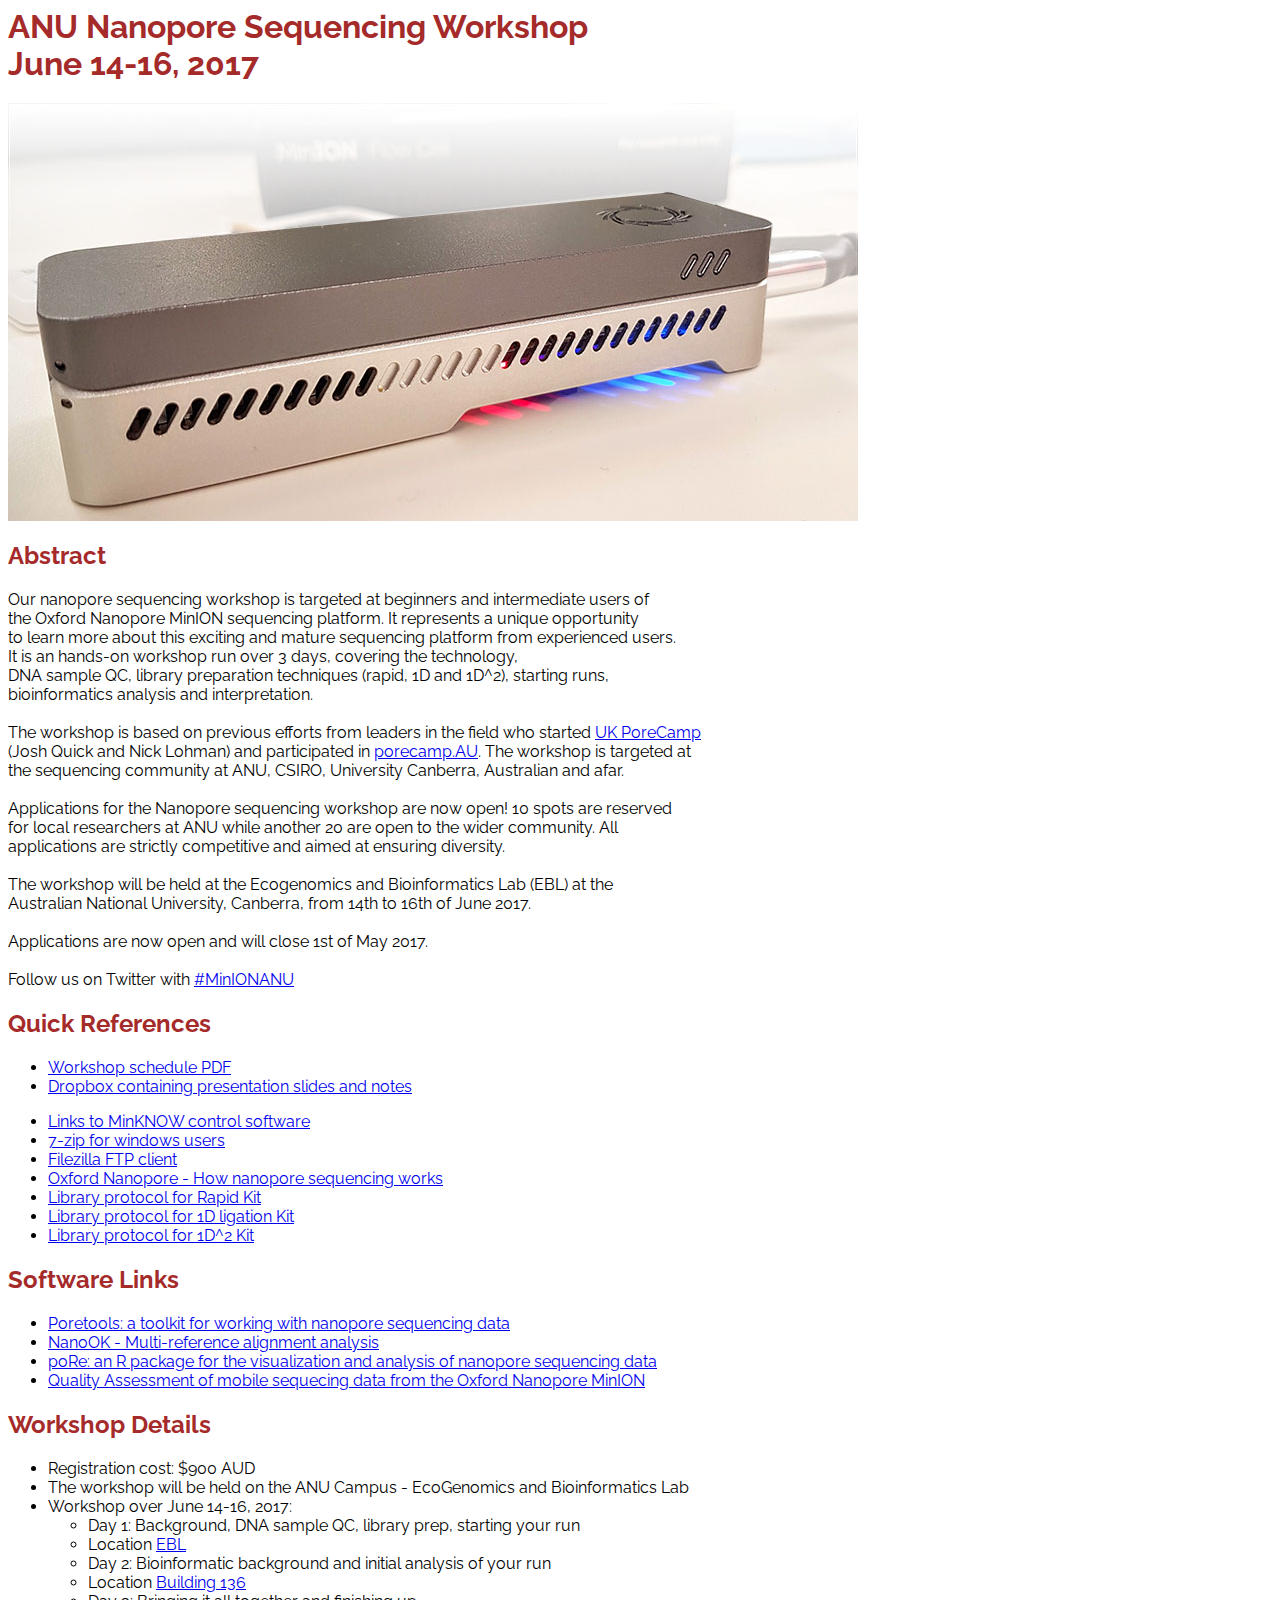
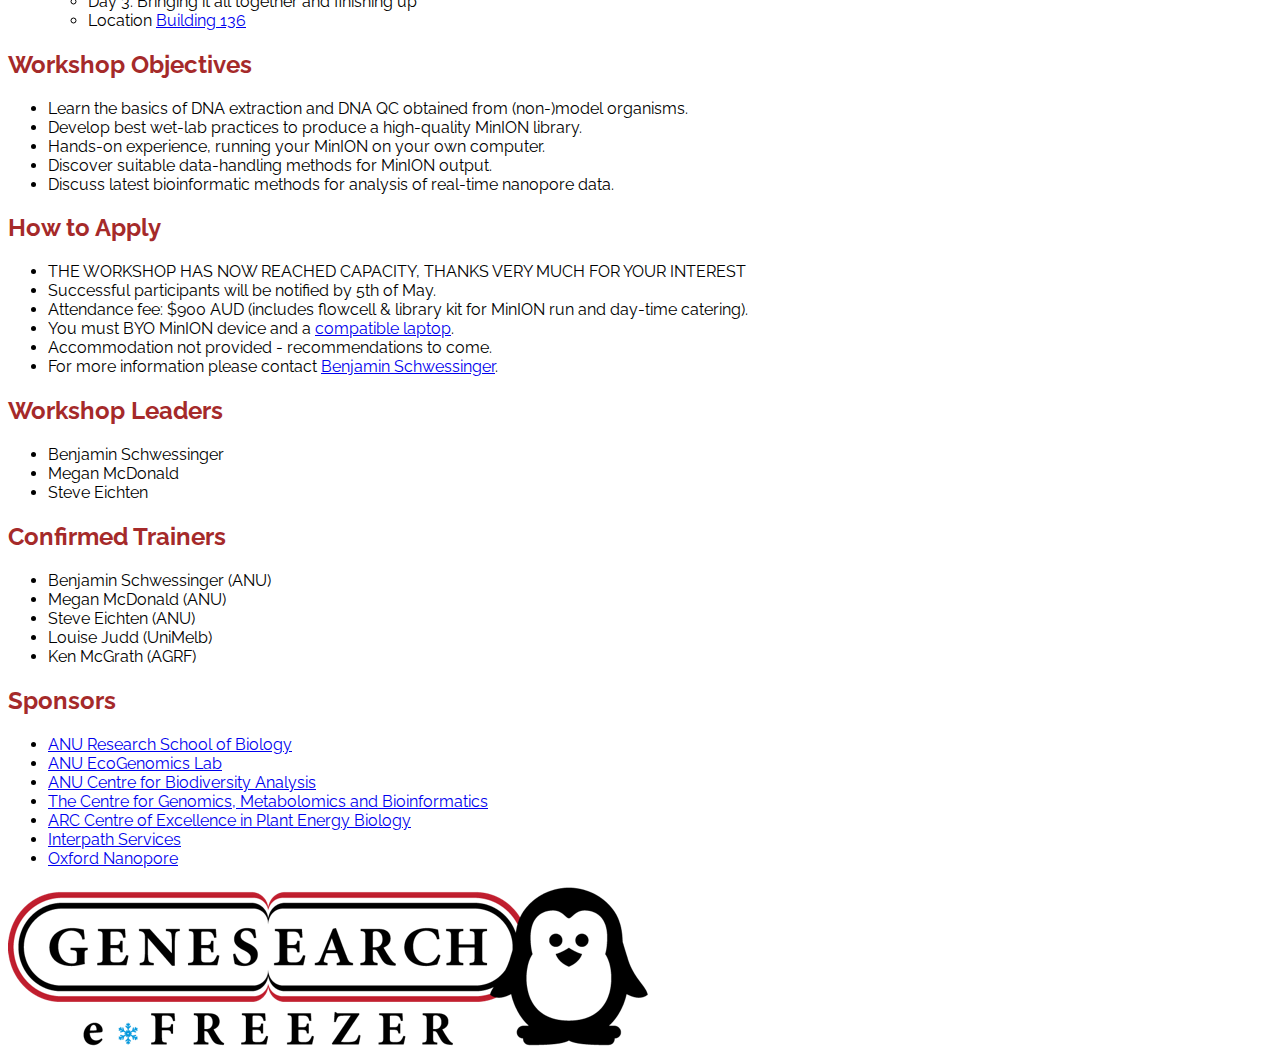
==== index.html @ b6f3d98a "updated post workshop" ====
<html>

<head>
<link href="https://fonts.googleapis.com/css?family=Raleway" rel="stylesheet">
<link rel="stylesheet" href="workshop.css">
<title>ANU Nanopore Sequencing Workshop 2017</title>
</head>

<body>

<!-- ---------------------------------------------------------------- -->
<h1>ANU Nanopore Sequencing Workshop<br/>
June 14-16, 2017
</h1>

<p>
<img src='images/head_image.jpg' alt='header image'>
<h2>Abstract</h2>
Our nanopore sequencing workshop is targeted at beginners and intermediate users of </br>
the Oxford Nanopore MinION sequencing platform. It represents a unique opportunity </br>
to learn more about this exciting and mature sequencing platform from experienced users. </br>
It is an hands-on workshop run over 3 days, covering the technology, </br>
DNA sample QC, library preparation techniques (rapid, 1D and 1D^2), starting runs,</br>
bioinformatics analysis and interpretation. </br>
</br>
The workshop is based on previous efforts from leaders in the field who started <a href="https://porecamp.github.io/">UK PoreCamp</a></br>
(Josh Quick and Nick Lohman) and participated in <a href="https://porecamp-au.github.io/">porecamp.AU</a>. The workshop is targeted at</br>
the sequencing community at ANU, CSIRO, University Canberra, Australian and afar.</br>
</br>
Applications for the Nanopore sequencing workshop are now open! 10 spots are reserved</br>
for local researchers at ANU while another 20 are open to the wider community. All </br>
applications are strictly competitive and aimed at ensuring diversity.</br>
</br>
The workshop will be held at the <a pref="http://biology.anu.edu.au/research/facilities/ecogenomics-and-bioinformatics-lab-ebl">Ecogenomics and Bioinformatics Lab</a> (EBL) at the</br>
Australian National University, Canberra, from 14th to 16th of June 2017.</br>
</br>
Applications are now open and will close 1st of May 2017.
</br>
</br>
Follow us on Twitter with <a href="https://twitter.com/search?f=tweets&q=%22%23MinIONANU%22&src=typd">#MinIONANU</a>
</p>
<!------------------------------------------------------------------- -->
<h2>Quick References</h2>
<ul>
<li><a href='anu-nanopore.github.io/Nanopore_workshop_schedule.pdf'>Workshop schedule PDF</a>
<li><a href='https://www.dropbox.com/l/scl/AAADWTLuKuWqJbciF53omFrZN-qaGhX6RzE'>Dropbox containing presentation slides and notes</a>
</li>
</ul>

<ul>
<li><a href='https://www.dropbox.com/sh/l47xxitd6eo3dsy/AAAK_CMf1trEiASVo71JLIyqa?dl=0'>Links to MinKNOW control software</a>
<li><a href='http://www.7-zip.org/download.html'>7-zip for windows users</a>
<li><a href='https://filezilla-project.org/'>Filezilla FTP client</a>
<li><a href="https://nanoporetech.com/how-it-works">Oxford Nanopore - How nanopore sequencing works</a>
<li><a href="anu-nanopore.github.io/protocols/OXF-639 Rapid Sequencing of gDNA using SQK-RAD002_V5.pdf">Library protocol for Rapid Kit</a>
<li><a href="anu-nanopore.github.io/protocols/1D_gDNA_sequencing_SQK-LSK108_V5.pdf">Library protocol for 1D ligation Kit</a>
<li><a href="anu-nanopore.github.io/protocols/Lab_protocol_1D_2_sequencing_genomic_DNA_using_SQK-LSK308_v5.pdf">Library protocol for 1D^2 Kit</a>
</ul>

<h2>Software Links</h2>
<ul>

<li><a href='https://github.com/arq5x/poretools'>Poretools: a toolkit for working with nanopore sequencing data</a>
<li><a href='https://github.com/TGAC/NanoOK'>NanoOK - Multi-reference alignment analysis</a>
<li><a href='https://github.com/mw55309/poRe_docs'>poRe: an R package for the visualization and analysis of nanopore sequencing data</a>
<li><a href='https://github.com/serayamaouche/MobileSequencing'>Quality Assessment of mobile sequecing data from the Oxford Nanopore MinION</a>

</ul>

<!------------------------------------------------------------------- -->
<h2>Workshop Details</h2>
<ul>
<li>Registration cost: $900 AUD
<li>The workshop will be held on the ANU Campus - EcoGenomics and Bioinformatics Lab</a>
<li>Workshop over June 14-16, 2017:
	<ul>
	<li>Day 1: Background, DNA sample QC, library prep, starting your run
		<li>Location <a href="http://biology.anu.edu.au/research/facilities/ecogenomics-and-bioinformatics-lab-ebl">EBL</a>
	<li>Day 2: Bioinformatic background and initial analysis of your run
		<li>Location <a href="http://www.anu.edu.au/maps#show=29145">Building 136</a>
	<li>Day 3: Bringing it all together and finishing up
		<li>Location <a href="http://www.anu.edu.au/maps#show=29145">Building 136</a>
	</ul>

</ul>
<!-- ---------------------------------------------------------------- -->
<h2>Workshop Objectives</h2>
<ul>
<li>Learn the basics of DNA extraction and DNA QC obtained from (non-)model organisms.
<li>Develop best wet-lab practices to produce a high-quality MinION library.
<li>Hands-on experience, running your MinION on your own computer.
<li>Discover suitable data-handling methods for MinION output.
<li>Discuss latest bioinformatic methods for analysis of real-time nanopore data.
</ul>
<!-- ---------------------------------------------------------------- -->
<h2>How to Apply</h2>
<ul>
<li>THE WORKSHOP HAS NOW REACHED CAPACITY, THANKS VERY MUCH FOR YOUR INTEREST
<li>Successful participants will be notified by 5th of May.
<li>Attendance fee: $900 AUD (includes flowcell & library kit for MinION run and day-time catering).
<li>You must BYO MinION device and a <a href="https://nanoporetech.com/community/lab-it-requirements">compatible laptop</a>.
<li>Accommodation not provided - recommendations to come.
<li>For more information please contact <a href="mailto:benjamin.schwessinger@anu.edu.au">Benjamin Schwessinger</a>.
</ul>
<!-- ---------------------------------------------------------------- -->
<h2>Workshop Leaders</h2>
<ul>
<li>Benjamin Schwessinger
<li>Megan McDonald
<li>Steve Eichten
</ul>
<!-- ---------------------------------------------------------------- -->
<h2>Confirmed Trainers</h2>
<ul>
<li>Benjamin Schwessinger (ANU)
<li>Megan McDonald (ANU)
<li>Steve Eichten (ANU)
<li>Louise Judd (UniMelb)
<li>Ken McGrath (AGRF)
</ul>
<!-- ---------------------------------------------------------------- -->
<h2>Sponsors</h2>
<ul>
<li><a href="http://biology.anu.edu.au/">ANU Research School of Biology</a>
<li><a href="http://biology.anu.edu.au/research/facilities/ecogenomics-and-bioinformatics-lab-ebl">ANU EcoGenomics Lab</a>
<li><a href="http://cba.anu.edu.au/about-us">ANU Centre for Biodiversity Analysis</a>
<li><a href="http://biology.anu.edu.au/centre-genomics-metabolomics-and-bioinformatics">The Centre for Genomics, Metabolomics and Bioinformatics</a>
<li><a href="http://www.plantenergy.uwa.edu.au/">ARC Centre of Excellence in Plant Energy Biology</a>
<li><a href="http://www.interpath.com.au">Interpath Services</a>
<li><a href="https://nanoporetech.com/">Oxford Nanopore</a>
</ul>
<img src='./images/image001.png'/>


</body>


</html>
---- workshop.css ----
body {
  background: white;
  color: black;
  font-family: 'Raleway', sans-serif;
  background: url(images/other/minion.png) top right no-repeat; 
  background-attachment:fixed;
}

h1, h2, h3 {
  color: brown;
  font-weight: bold;
}

#blurb {
  font-style: italic;
  font-weight: bold;
}

img {
  height: 100px:
}
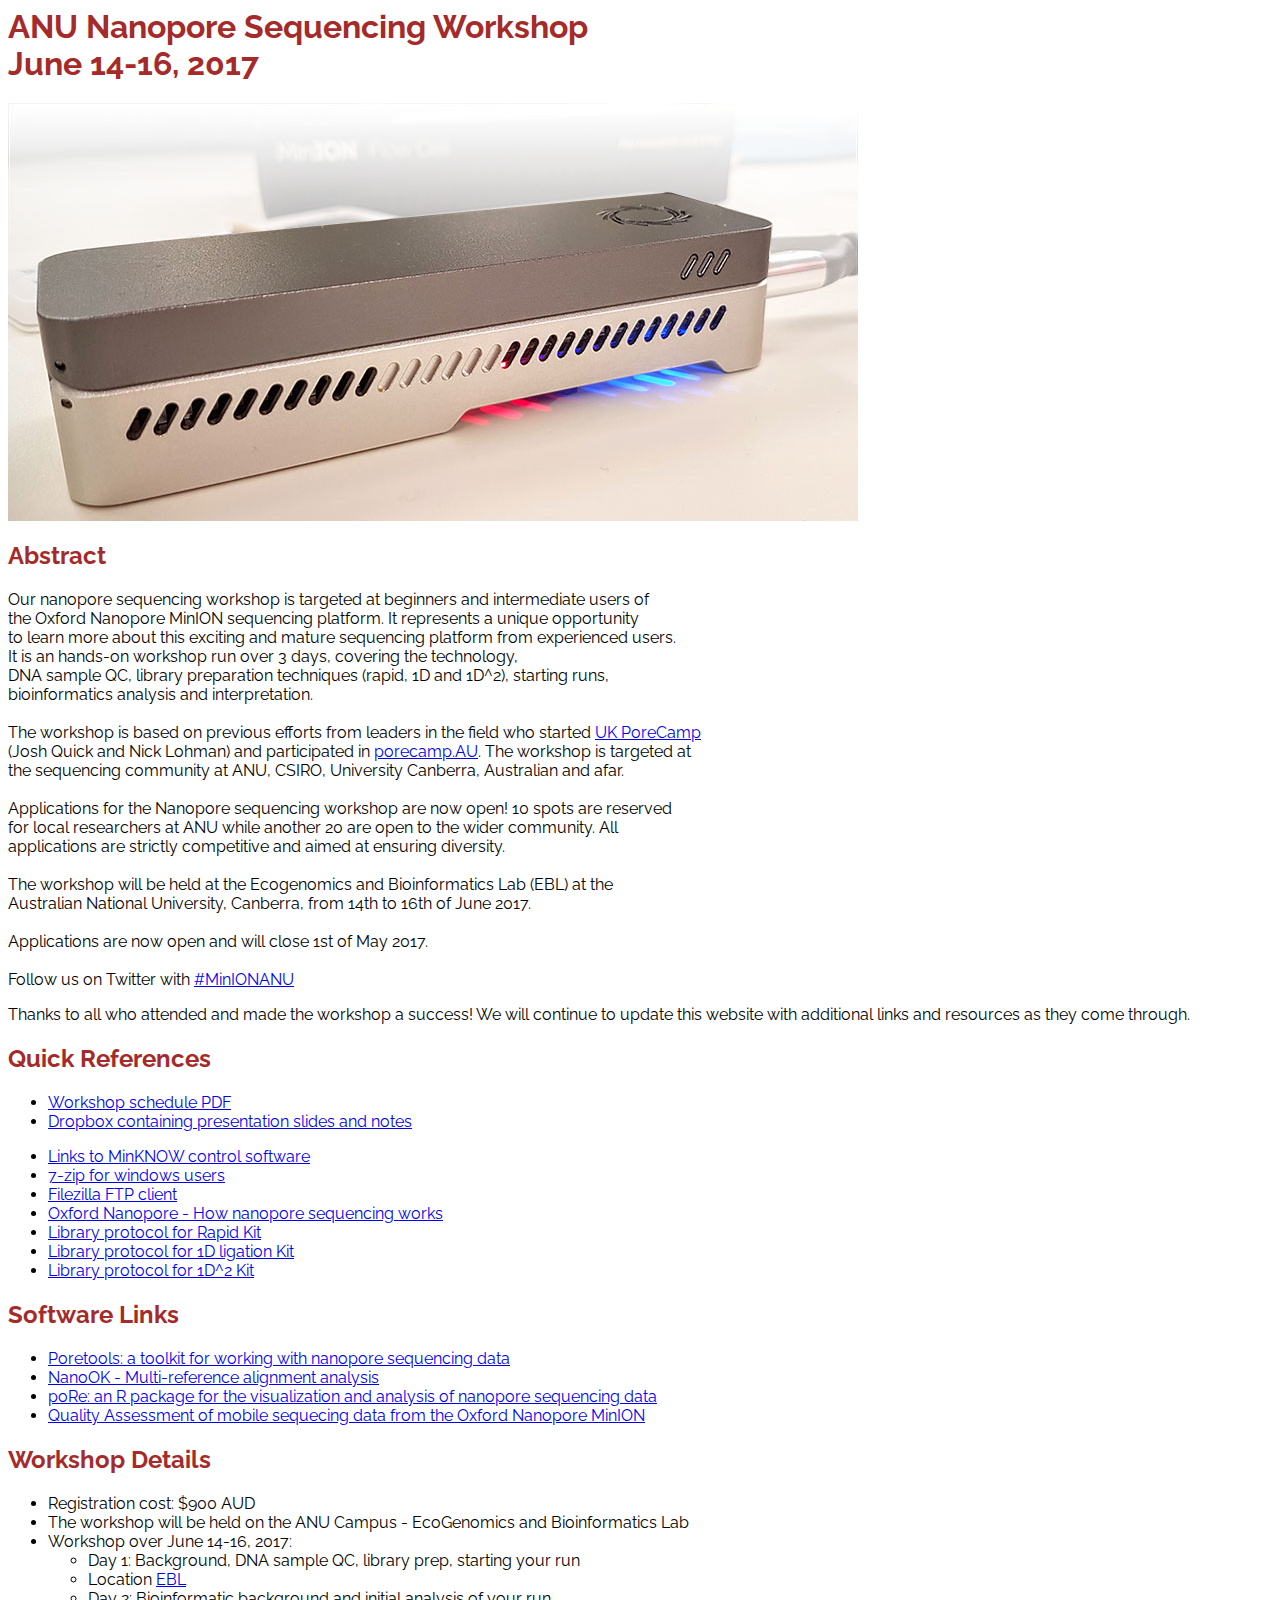
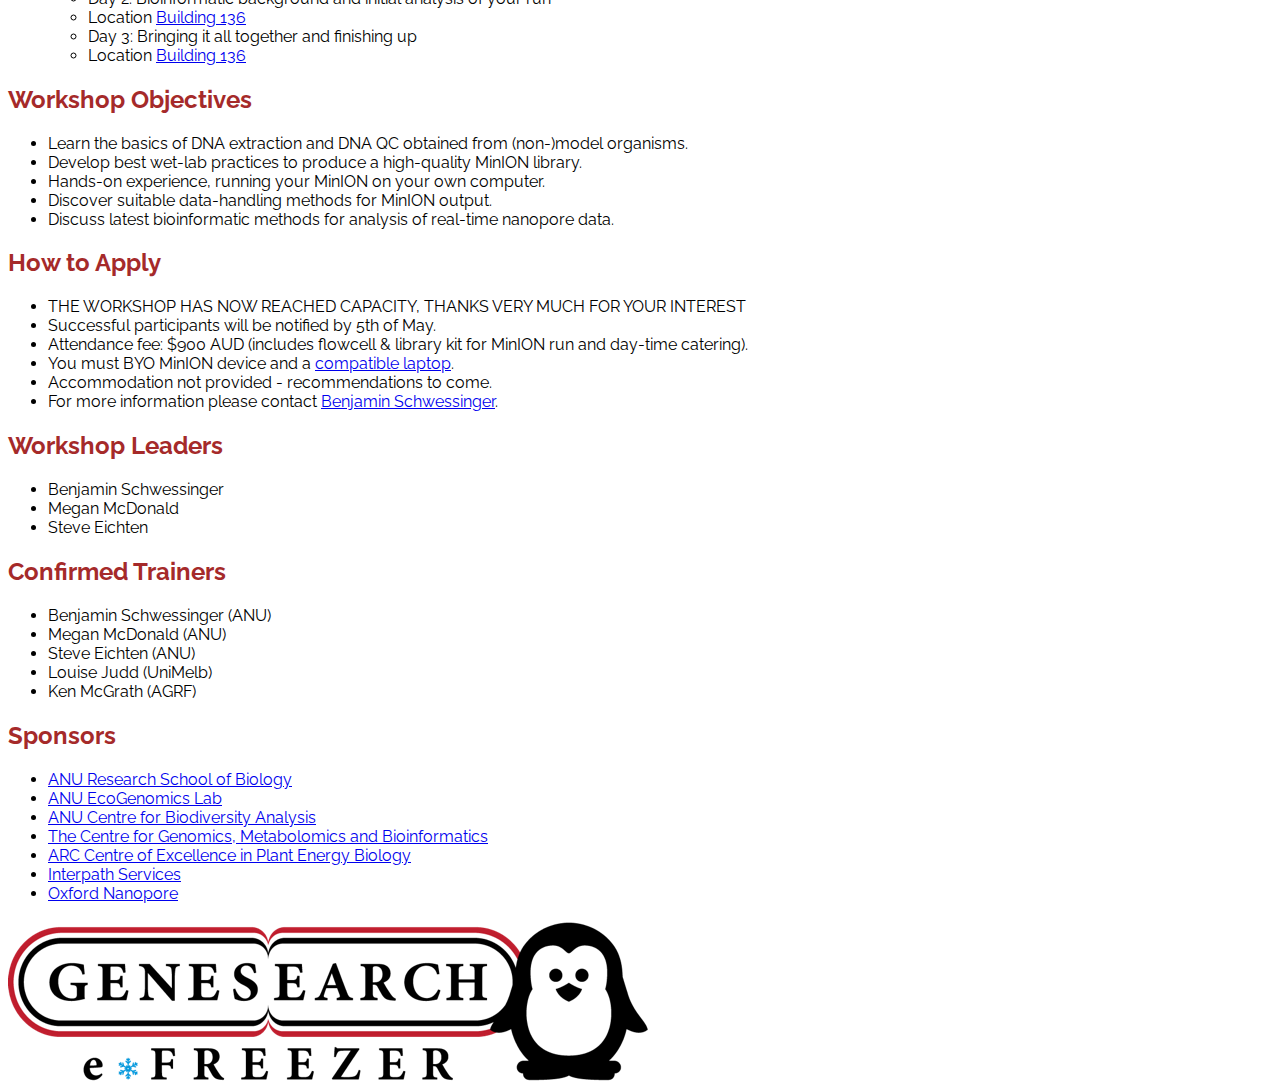
==== commit 44bbf5d2: "post shop" ====
--- a/index.html
+++ b/index.html
@@ -39,6 +39,11 @@
 </br>
 Follow us on Twitter with <a href="https://twitter.com/search?f=tweets&q=%22%23MinIONANU%22&src=typd">#MinIONANU</a>
 </p>
+
+<p>
+Thanks to all who attended and made the workshop a success! We will continue to update this website with additional links and resources as they come through.
+</p>
+
 <!------------------------------------------------------------------- -->
 <h2>Quick References</h2>
 <ul>
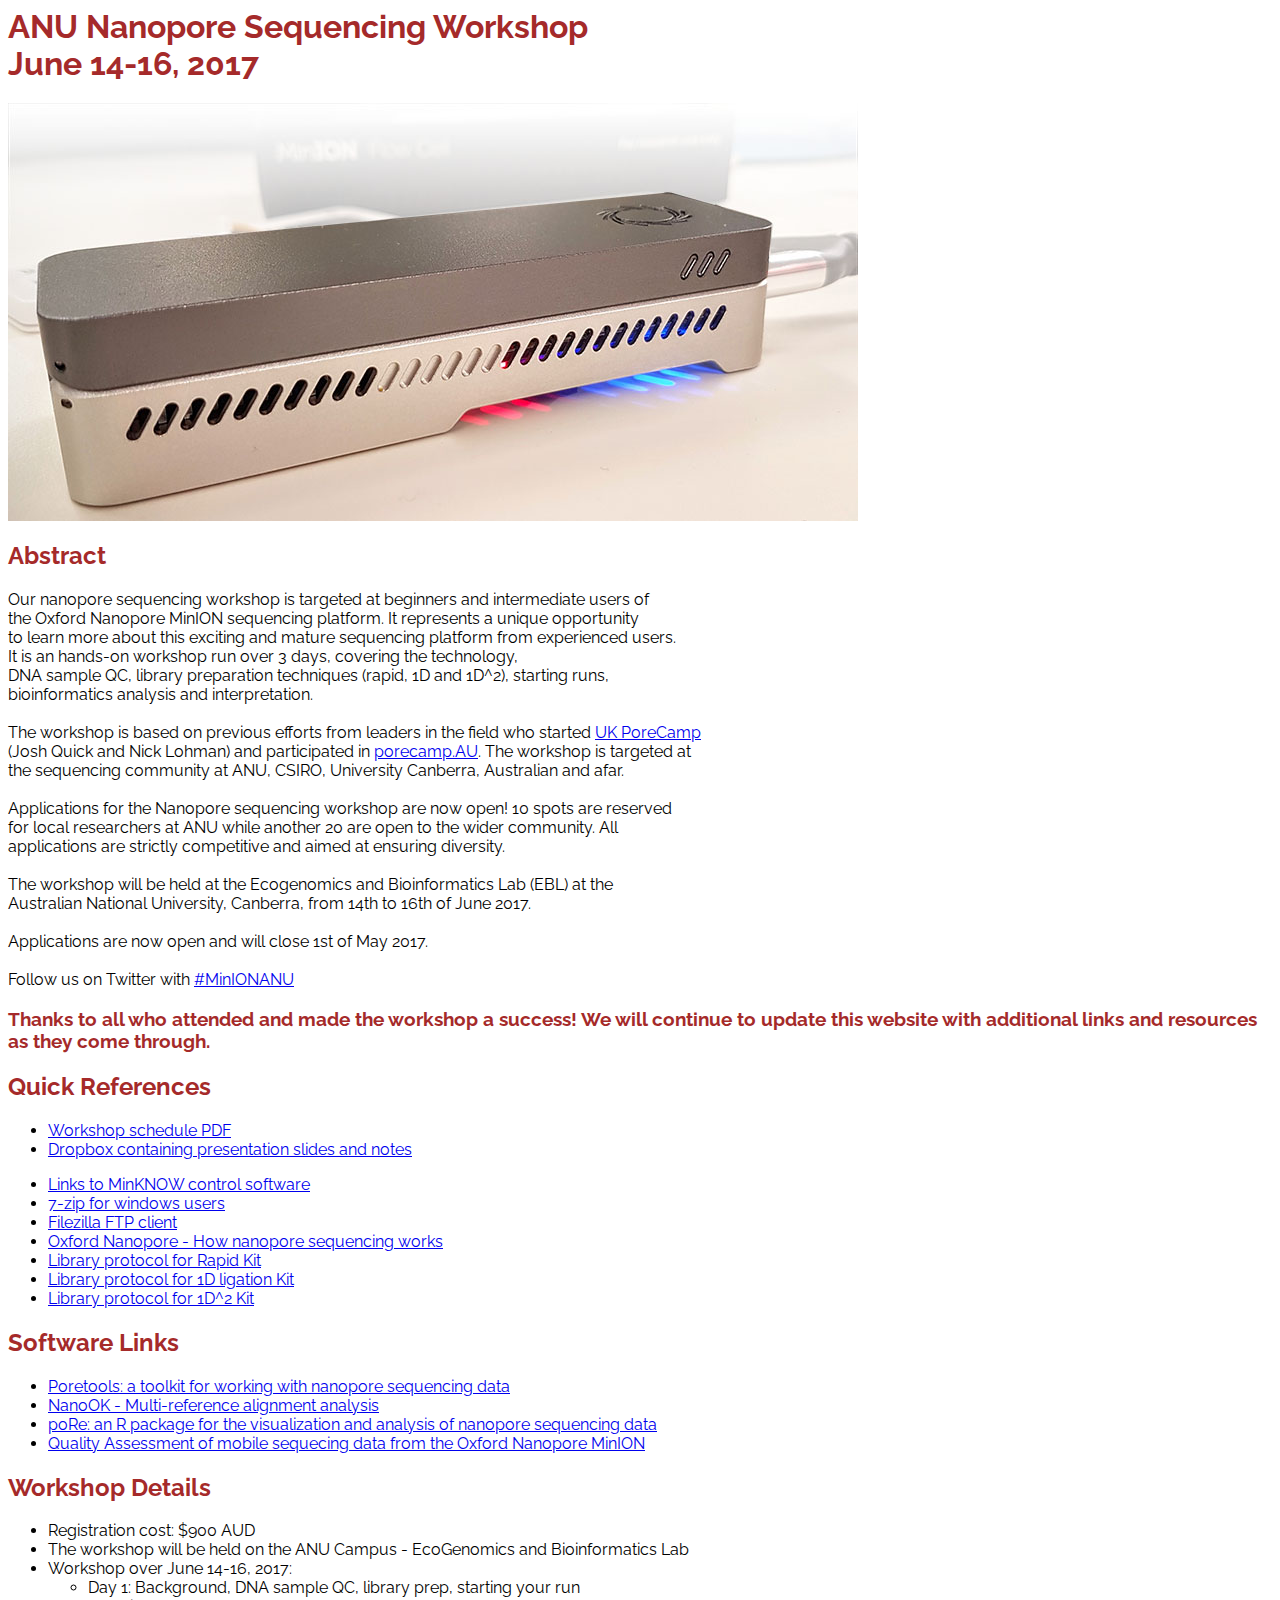
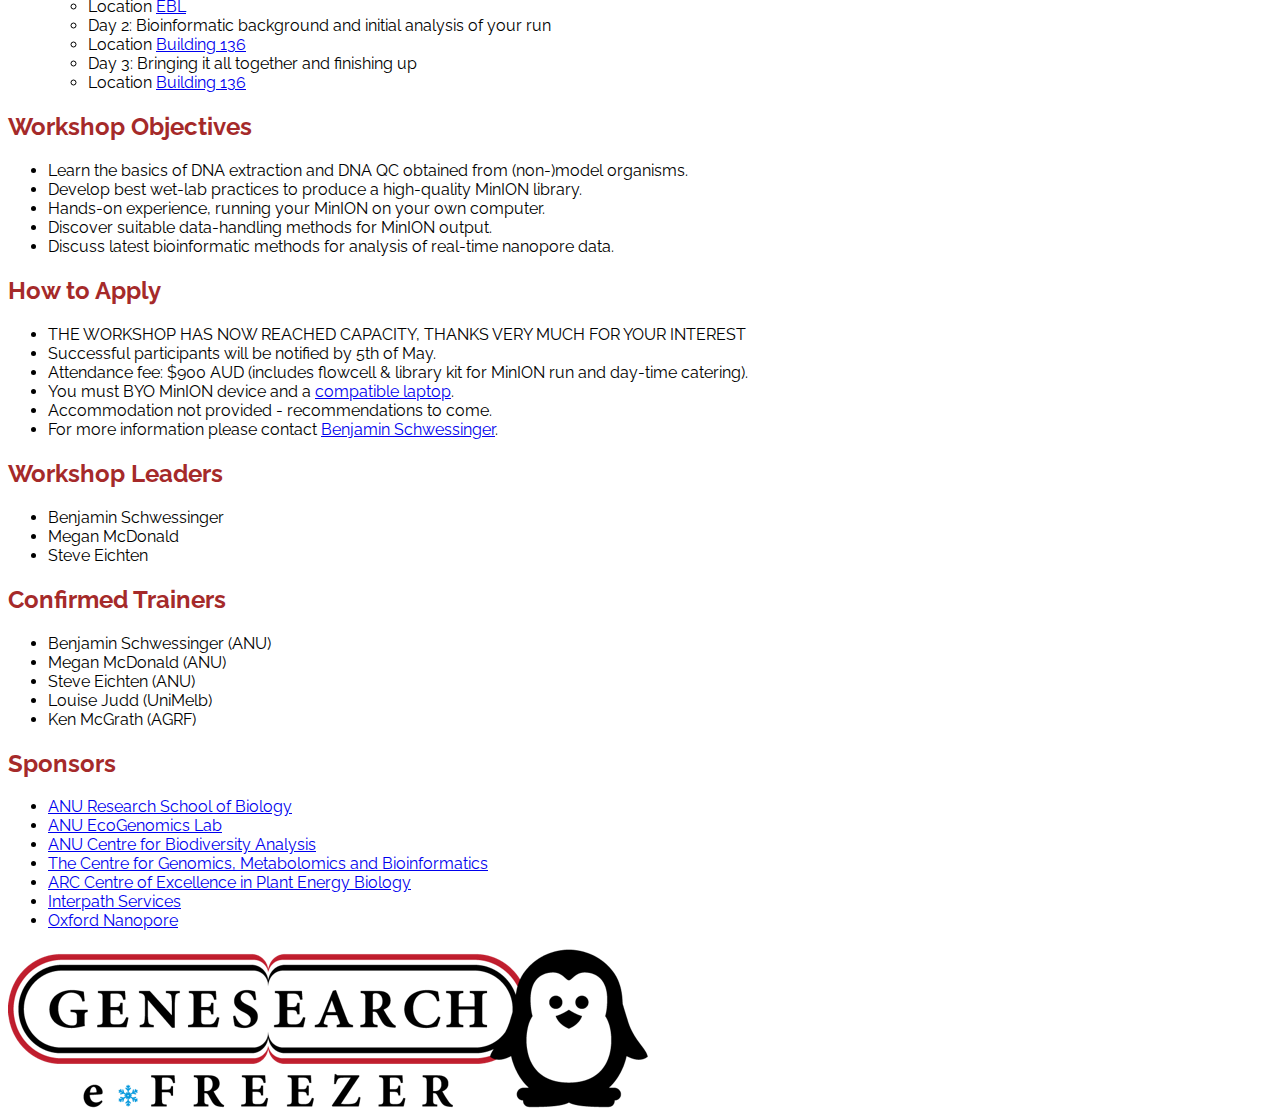
==== commit 56c36c2b: "post shop" ====
--- a/index.html
+++ b/index.html
@@ -41,7 +41,7 @@
 </p>
 
 <p>
-Thanks to all who attended and made the workshop a success! We will continue to update this website with additional links and resources as they come through.
+<h3>Thanks to all who attended and made the workshop a success! We will continue to update this website with additional links and resources as they come through.</h3>
 </p>
 
 <!------------------------------------------------------------------- -->
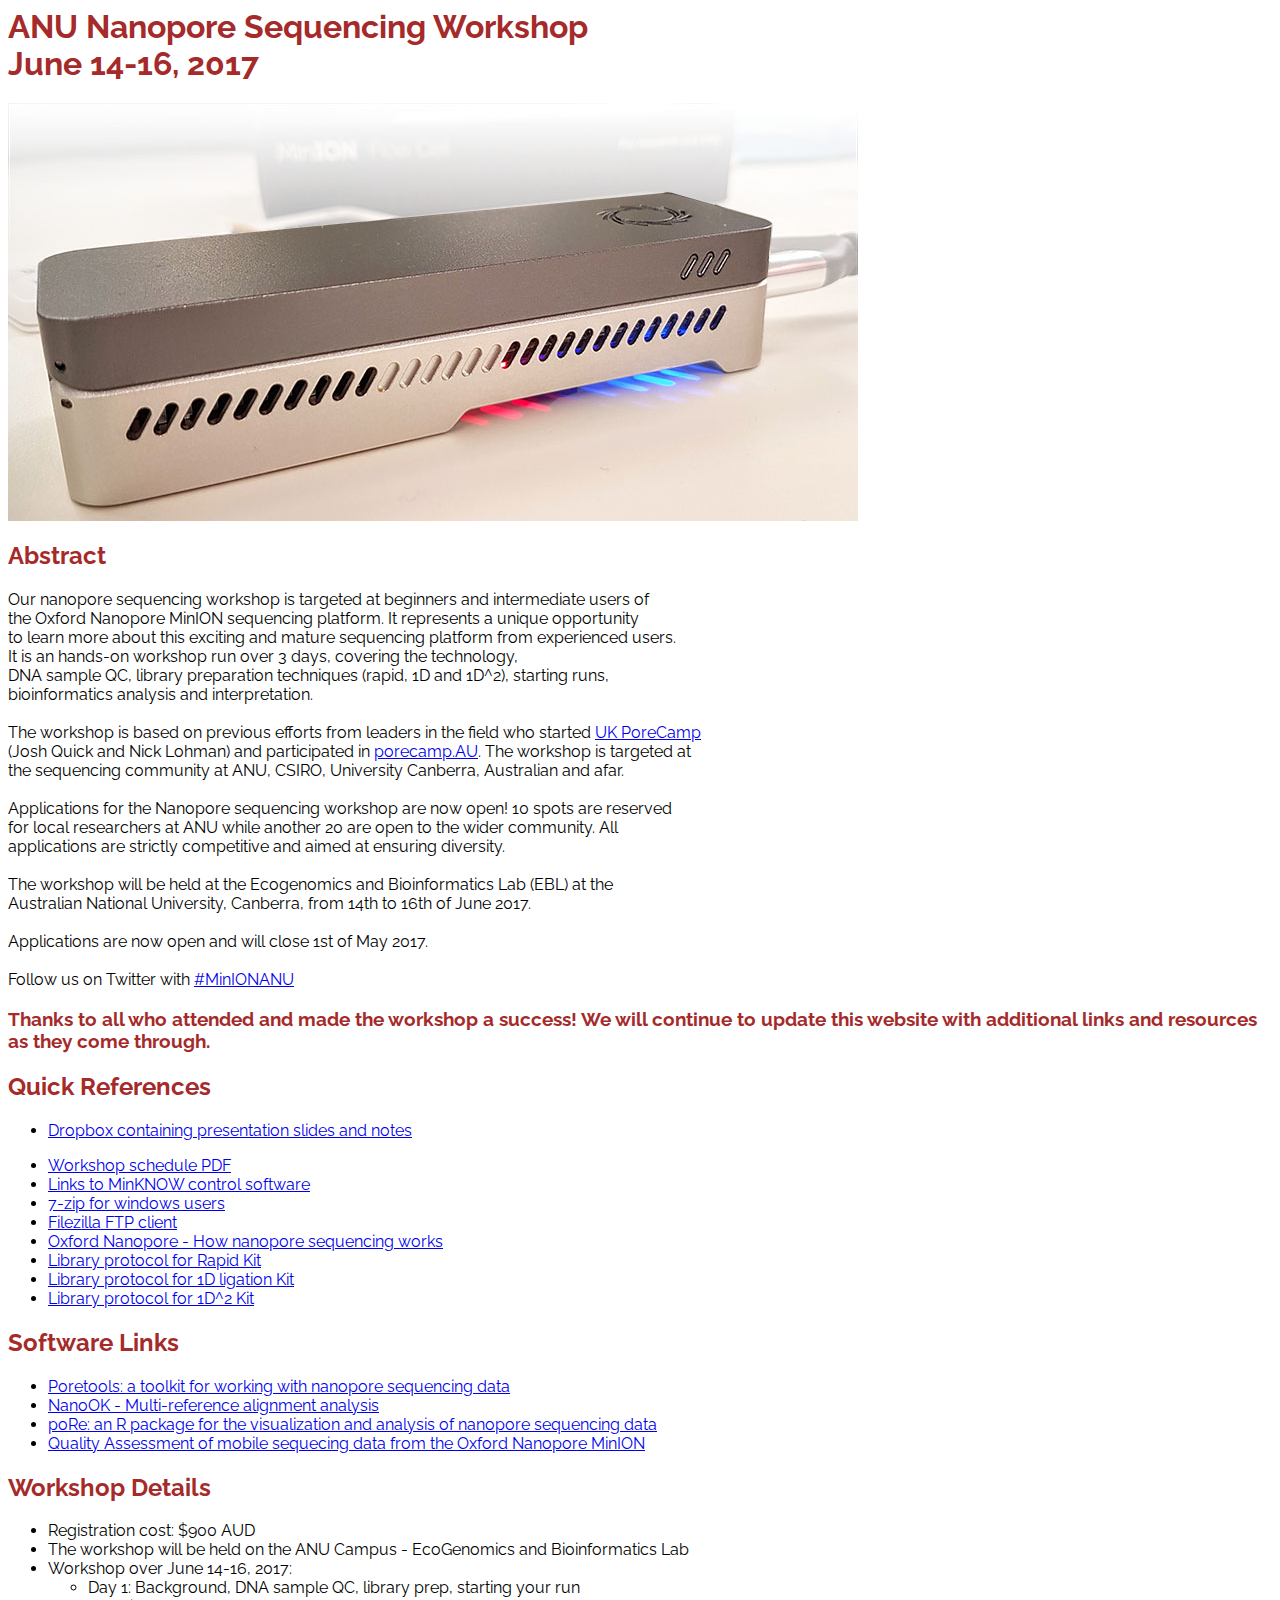
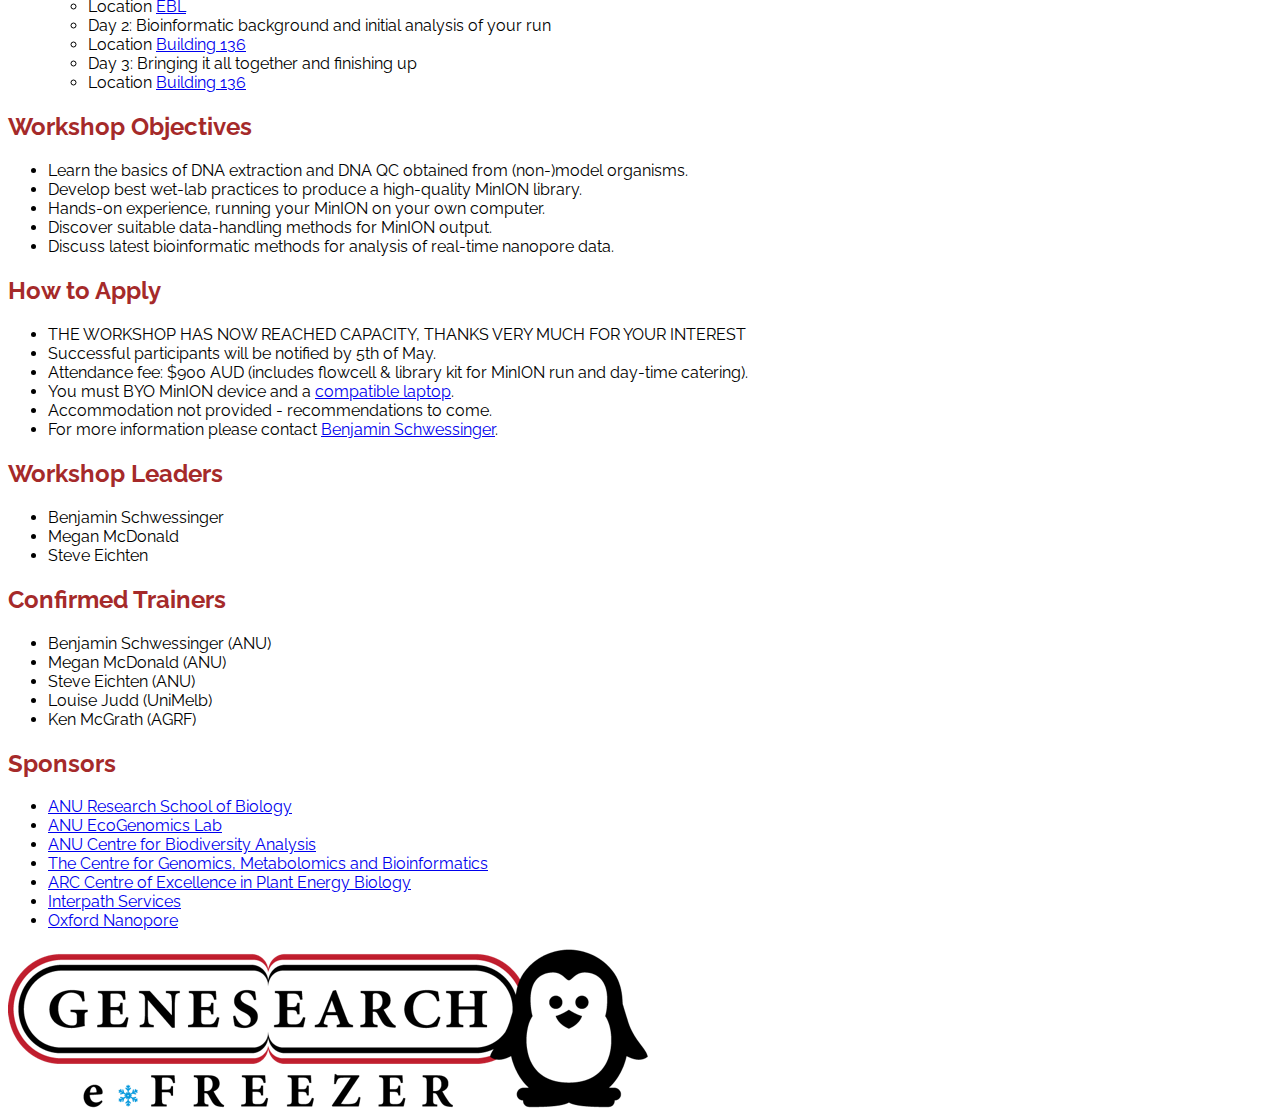
==== commit 5990ab91: "post shop" ====
--- a/index.html
+++ b/index.html
@@ -47,12 +47,12 @@
 <!------------------------------------------------------------------- -->
 <h2>Quick References</h2>
 <ul>
-<li><a href='anu-nanopore.github.io/Nanopore_workshop_schedule.pdf'>Workshop schedule PDF</a>
 <li><a href='https://www.dropbox.com/l/scl/AAADWTLuKuWqJbciF53omFrZN-qaGhX6RzE'>Dropbox containing presentation slides and notes</a>
 </li>
 </ul>
 
 <ul>
+	<li><a href='anu-nanopore.github.io/Nanopore_workshop_schedule.pdf'>Workshop schedule PDF</a>
 <li><a href='https://www.dropbox.com/sh/l47xxitd6eo3dsy/AAAK_CMf1trEiASVo71JLIyqa?dl=0'>Links to MinKNOW control software</a>
 <li><a href='http://www.7-zip.org/download.html'>7-zip for windows users</a>
 <li><a href='https://filezilla-project.org/'>Filezilla FTP client</a>
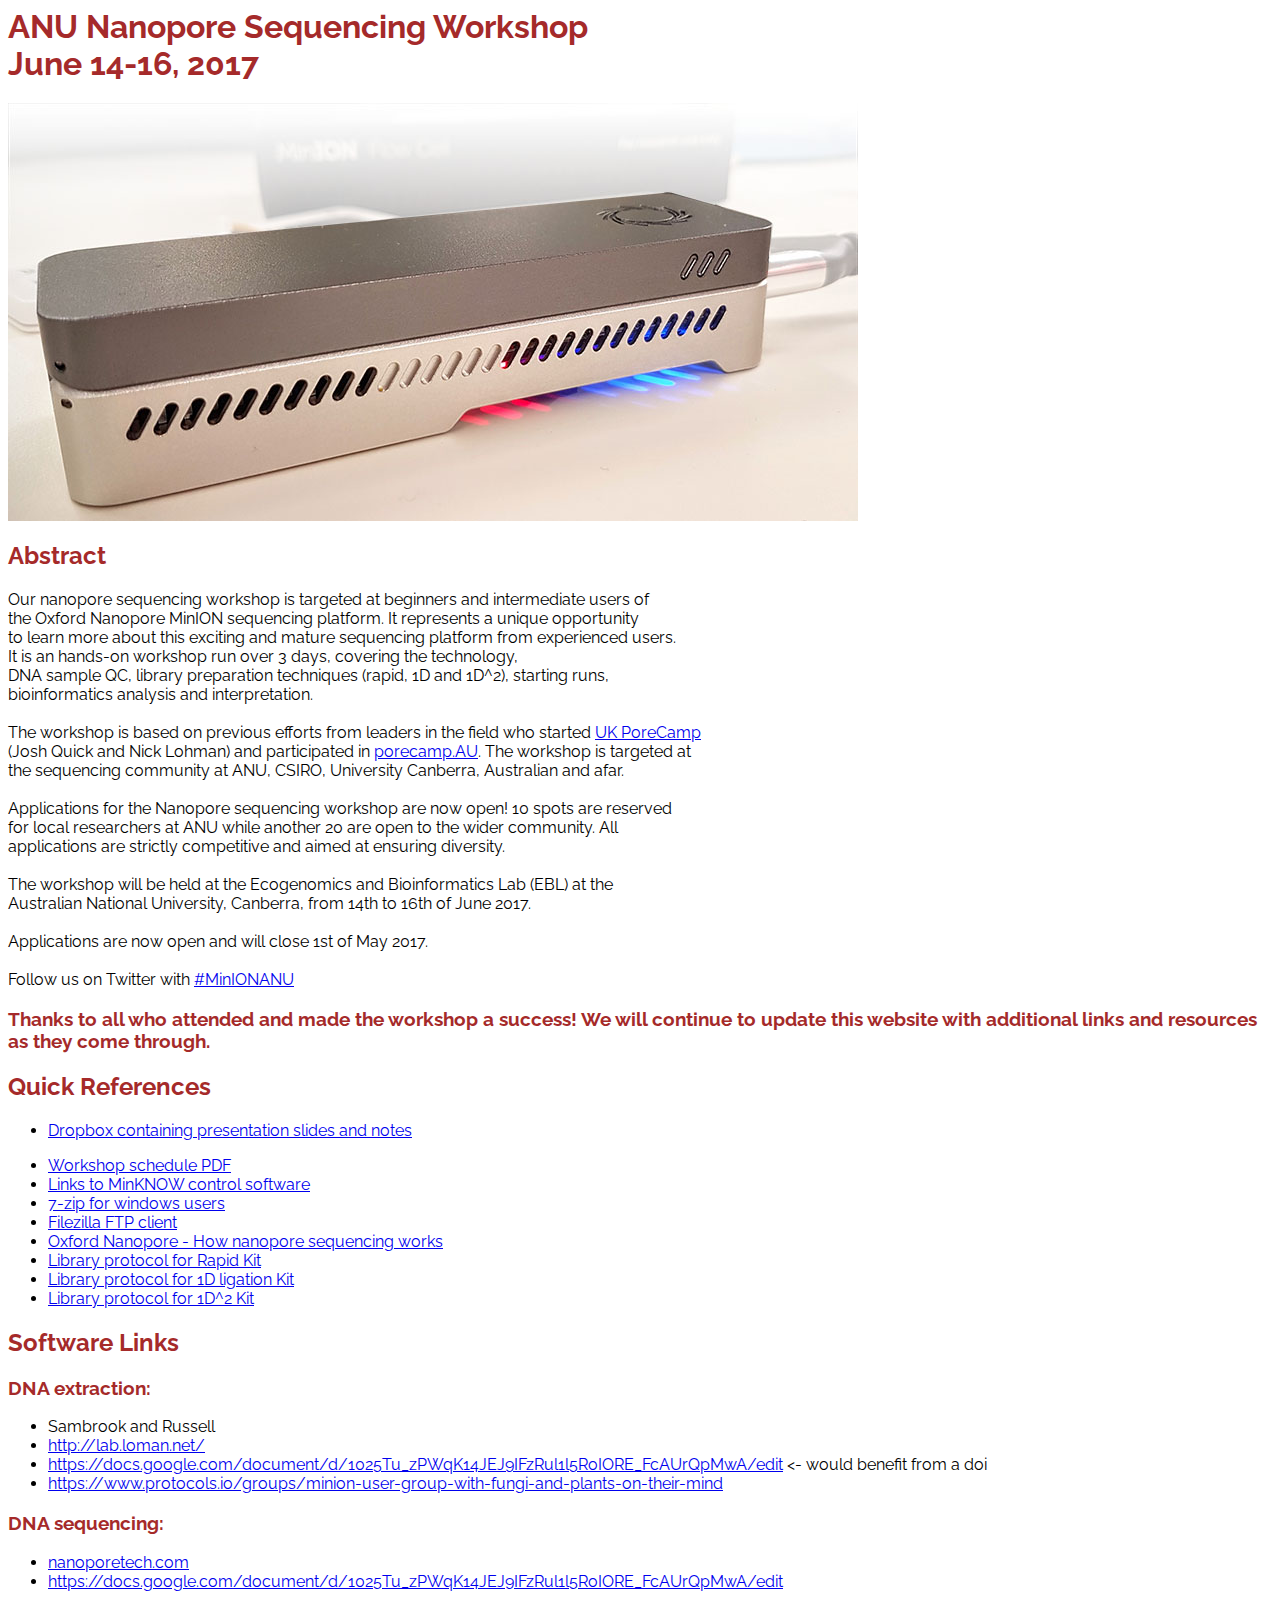
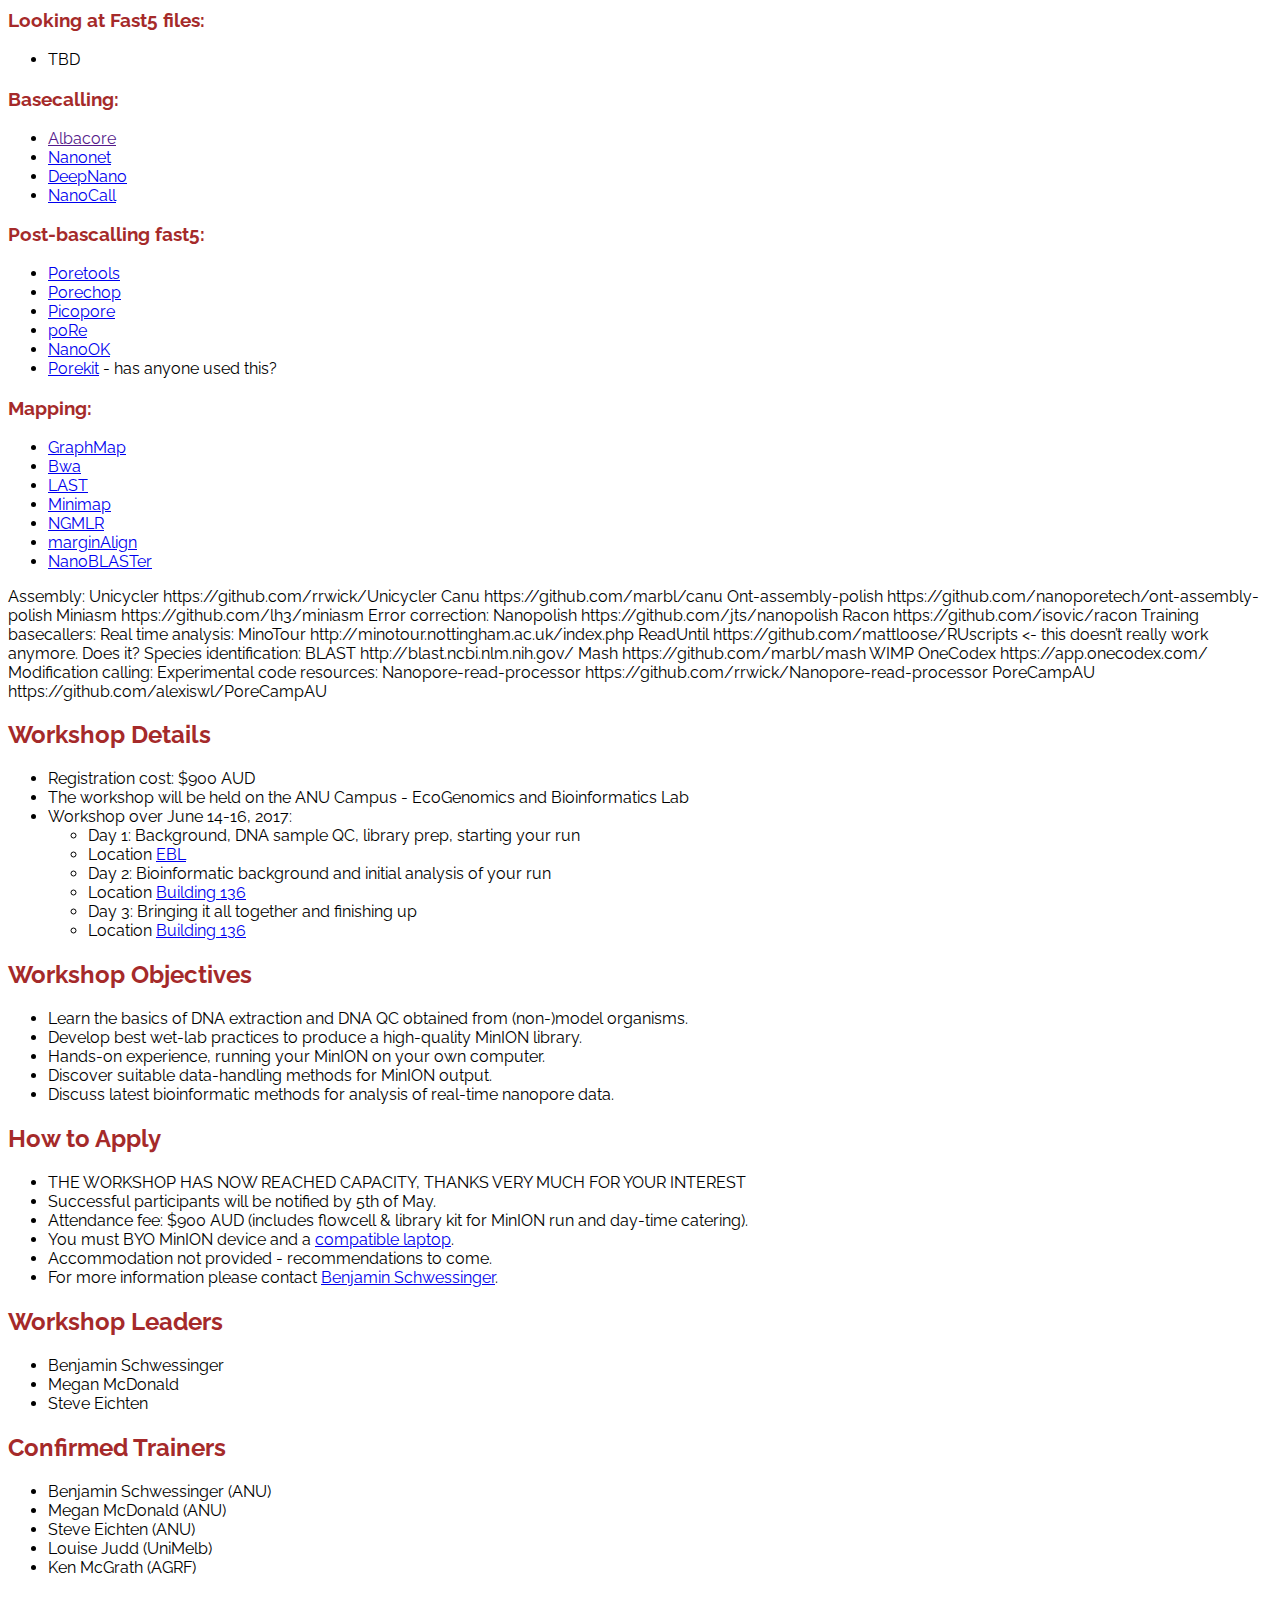
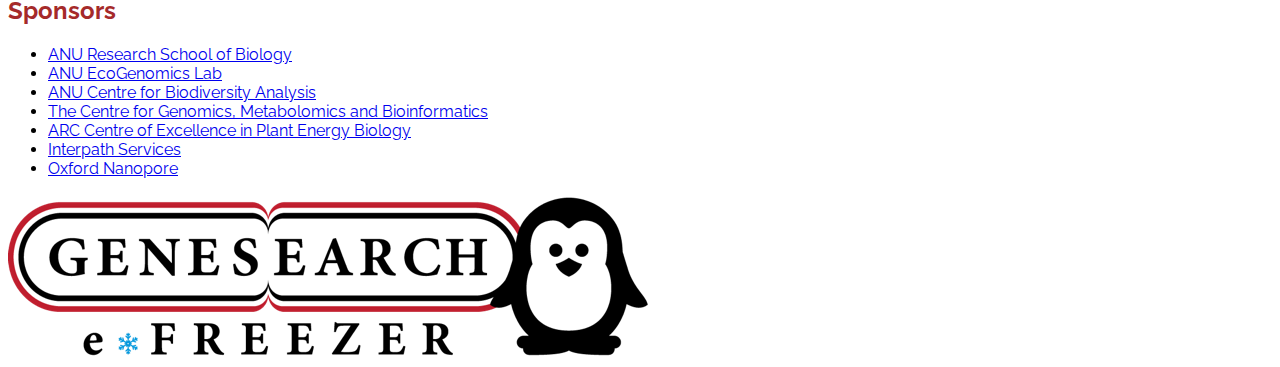
==== commit abbc6891: "post shop" ====
--- a/index.html
+++ b/index.html
@@ -52,7 +52,7 @@
 </ul>
 
 <ul>
-	<li><a href='anu-nanopore.github.io/Nanopore_workshop_schedule.pdf'>Workshop schedule PDF</a>
+<li><a href='anu-nanopore.github.io/Nanopore_workshop_schedule.pdf'>Workshop schedule PDF</a>
 <li><a href='https://www.dropbox.com/sh/l47xxitd6eo3dsy/AAAK_CMf1trEiASVo71JLIyqa?dl=0'>Links to MinKNOW control software</a>
 <li><a href='http://www.7-zip.org/download.html'>7-zip for windows users</a>
 <li><a href='https://filezilla-project.org/'>Filezilla FTP client</a>
@@ -63,13 +63,97 @@
 </ul>
 
 <h2>Software Links</h2>
-<ul>
-
-<li><a href='https://github.com/arq5x/poretools'>Poretools: a toolkit for working with nanopore sequencing data</a>
-<li><a href='https://github.com/TGAC/NanoOK'>NanoOK - Multi-reference alignment analysis</a>
-<li><a href='https://github.com/mw55309/poRe_docs'>poRe: an R package for the visualization and analysis of nanopore sequencing data</a>
-<li><a href='https://github.com/serayamaouche/MobileSequencing'>Quality Assessment of mobile sequecing data from the Oxford Nanopore MinION</a>
-
+
+<h3>DNA extraction:</h3>
+<ul>
+<li>Sambrook and Russell
+<li><a href='http://lab.loman.net/'>http://lab.loman.net/</a>
+<li><a href='https://docs.google.com/document/d/1025Tu_zPWqK14JEJ9IFzRul1l5RoIORE_FcAUrQpMwA/edit'>https://docs.google.com/document/d/1025Tu_zPWqK14JEJ9IFzRul1l5RoIORE_FcAUrQpMwA/edit</a> <- would benefit from a doi
+<li><a href='https://www.protocols.io/groups/minion-user-group-with-fungi-and-plants-on-their-mind'>https://www.protocols.io/groups/minion-user-group-with-fungi-and-plants-on-their-mind</a>
+</ul>
+
+<h3>DNA sequencing:</h3>
+<ul>
+<li><a href='https://nanoporetech.com/'>nanoporetech.com</a>
+<li><a href='https://docs.google.com/document/d/1025Tu_zPWqK14JEJ9IFzRul1l5RoIORE_FcAUrQpMwA/edit'>https://docs.google.com/document/d/1025Tu_zPWqK14JEJ9IFzRul1l5RoIORE_FcAUrQpMwA/edit</a>
+</ul>
+
+<h3>Looking at Fast5 files:</h3>
+<ul>
+<li>TBD
+</ul>
+
+<h3>Basecalling:</h3>
+<ul>
+<li><a href=''>Albacore</a>
+<li><a href='https://github.com/nanoporetech/nanonet'>Nanonet</a>
+<li><a href='https://bitbucket.org/vboza/deepnano'>DeepNano</a>
+<li><a href='https://github.com/mateidavid/nanocall'>NanoCall</a>
+</ul>
+
+<h3>Post-bascalling fast5:</h3>
+<ul>
+<li><a href='https://github.com/arq5x/poretools'>Poretools</a>
+<li><a href='https://github.com/rrwick/Porechop'>Porechop</a>
+<li><a href='https://github.com/scottgigante/picopore'>Picopore</a>
+<li><a href='https://github.com/mw55309/poRe_docs'>poRe</a>
+<li><a href='https://documentation.tgac.ac.uk/display/NANOOK/'>NanoOK</a>
+<li><a href='https://github.com/akloster/porekit-python'>Porekit</a>		 - has anyone used this?
+</ul>
+
+<h3>Mapping:</h3>
+<ul>
+<li><a href='https://github.com/isovic/graphmap'>GraphMap</a>
+<li><a href='https://github.com/lh3/bwa'>Bwa</a>
+<li><a href='http://last.cbrc.jp/'>LAST</a>
+<li><a href='https://github.com/lh3/minimap'>Minimap</a>
+<li><a href='https://github.com/philres/ngmlr'>NGMLR</a>
+<li><a href='https://github.com/benedictpaten/marginAlign'>marginAlign</a>
+<li><a href='https://github.com/ruhulsbu/NanoBLASTer'>NanoBLASTer</a>
+</ul>
+
+
+
+
+
+
+	Assembly:
+	Unicycler 	https://github.com/rrwick/Unicycler
+	Canu 		https://github.com/marbl/canu
+	Ont-assembly-polish	https://github.com/nanoporetech/ont-assembly-polish
+	Miniasm	https://github.com/lh3/miniasm
+
+
+
+
+
+	Error correction:
+	Nanopolish	https://github.com/jts/nanopolish
+	Racon		https://github.com/isovic/racon
+
+
+
+
+	Training basecallers:
+
+
+
+	Real time analysis:
+	MinoTour	http://minotour.nottingham.ac.uk/index.php
+	ReadUntil	https://github.com/mattloose/RUscripts <- this doesn’t really work anymore. Does it?
+
+	Species identification:
+	BLAST		http://blast.ncbi.nlm.nih.gov/
+	Mash		https://github.com/marbl/mash
+	WIMP
+	OneCodex	https://app.onecodex.com/
+
+	Modification calling:
+
+
+	Experimental code resources:
+	Nanopore-read-processor	https://github.com/rrwick/Nanopore-read-processor
+	PoreCampAU		https://github.com/alexiswl/PoreCampAU
 </ul>
 
 <!------------------------------------------------------------------- -->
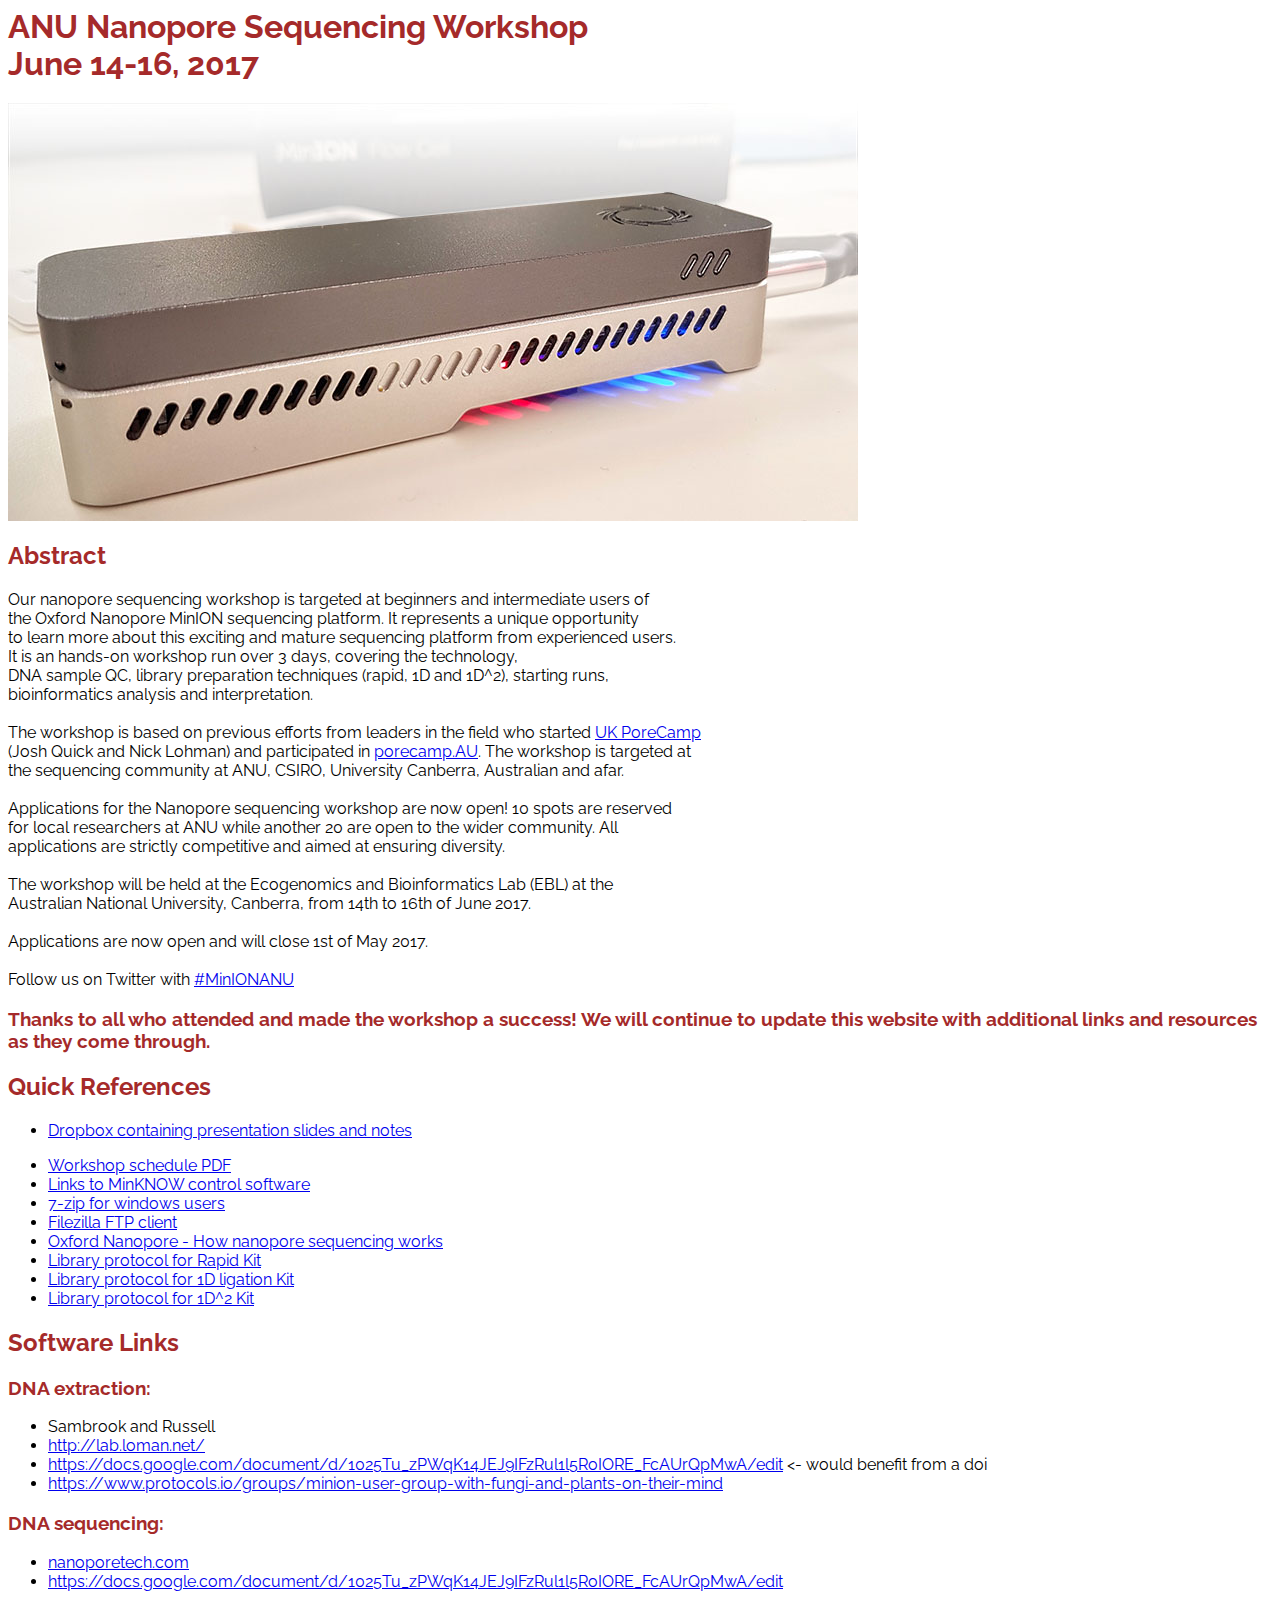
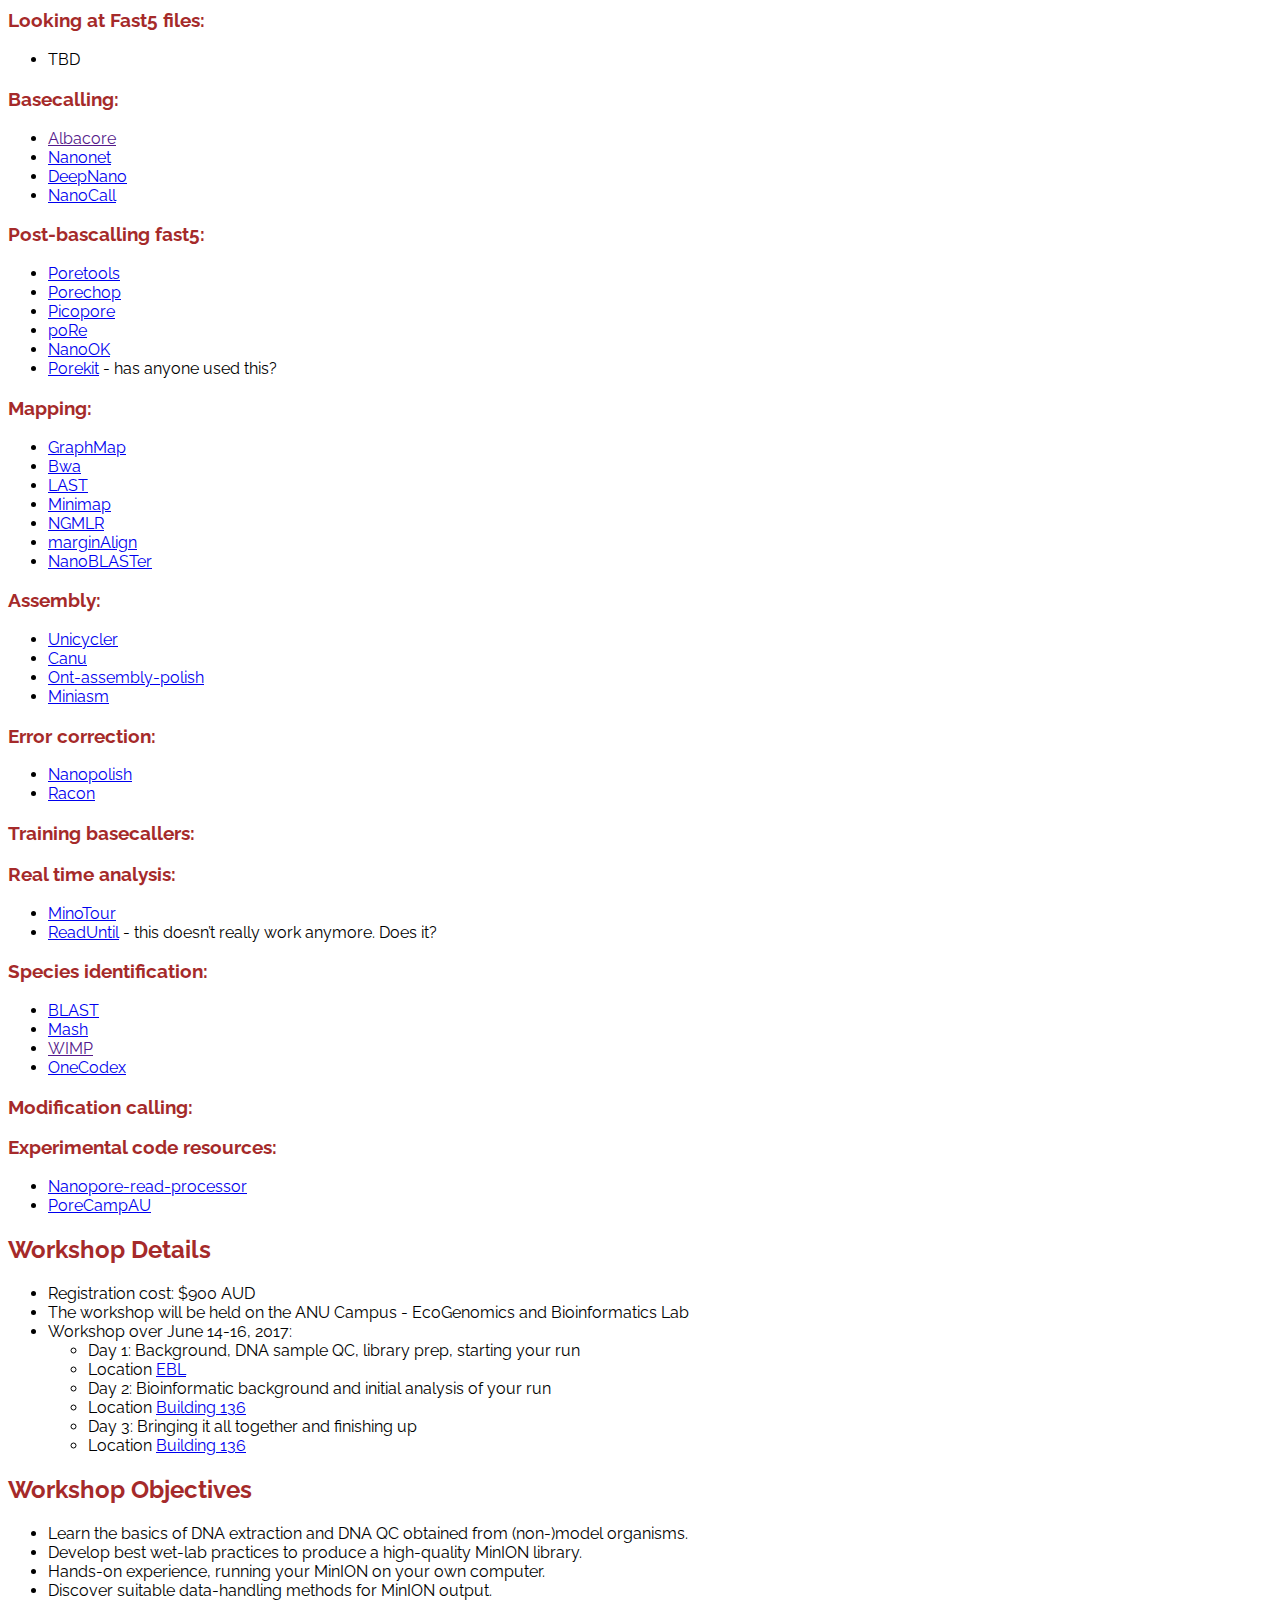
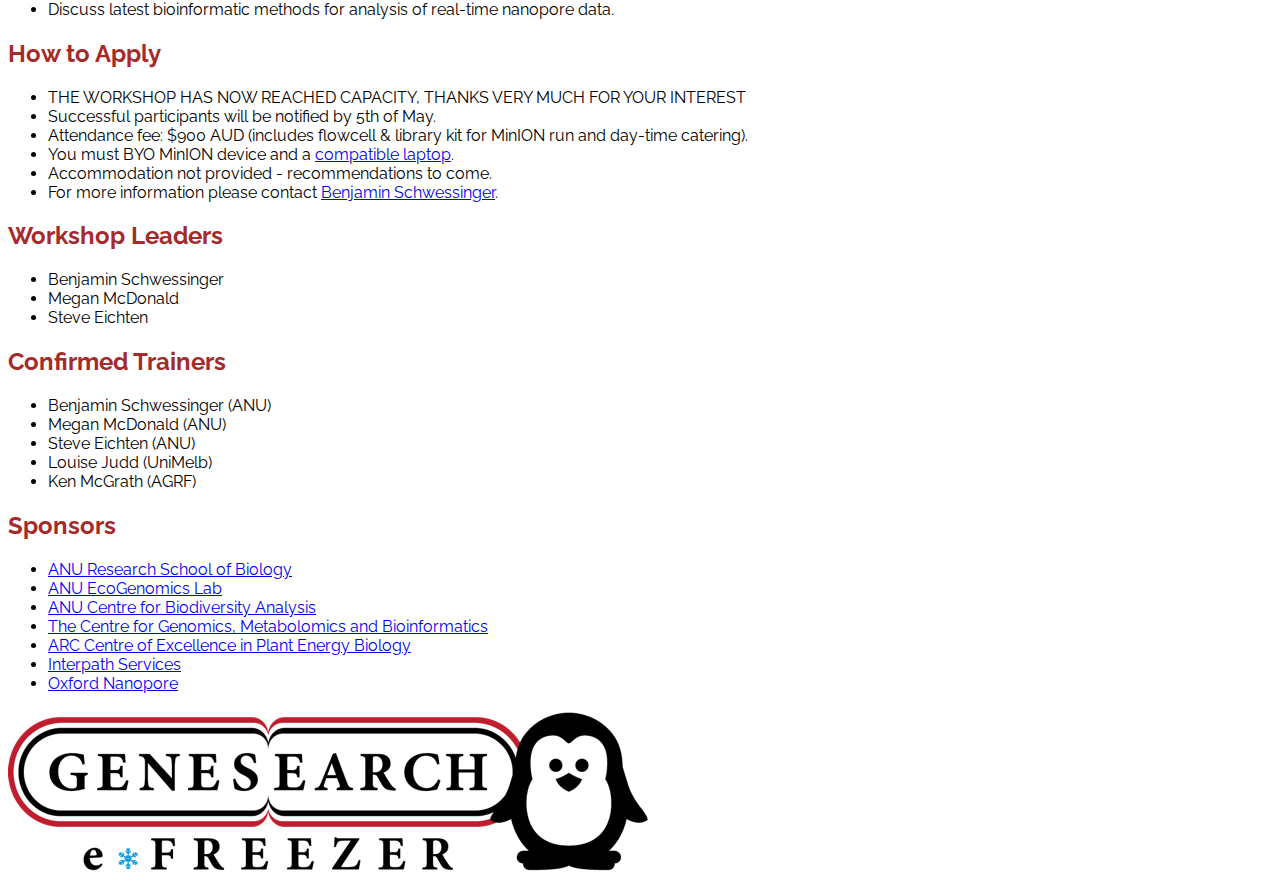
==== commit 5b3e9cb0: "post shop" ====
--- a/index.html
+++ b/index.html
@@ -112,48 +112,45 @@
 <li><a href='https://github.com/ruhulsbu/NanoBLASTer'>NanoBLASTer</a>
 </ul>
 
-
-
-
-
-
-	Assembly:
-	Unicycler 	https://github.com/rrwick/Unicycler
-	Canu 		https://github.com/marbl/canu
-	Ont-assembly-polish	https://github.com/nanoporetech/ont-assembly-polish
-	Miniasm	https://github.com/lh3/miniasm
-
-
-
-
-
-	Error correction:
-	Nanopolish	https://github.com/jts/nanopolish
-	Racon		https://github.com/isovic/racon
-
-
-
-
-	Training basecallers:
-
-
-
-	Real time analysis:
-	MinoTour	http://minotour.nottingham.ac.uk/index.php
-	ReadUntil	https://github.com/mattloose/RUscripts <- this doesn’t really work anymore. Does it?
-
-	Species identification:
-	BLAST		http://blast.ncbi.nlm.nih.gov/
-	Mash		https://github.com/marbl/mash
-	WIMP
-	OneCodex	https://app.onecodex.com/
-
-	Modification calling:
-
-
-	Experimental code resources:
-	Nanopore-read-processor	https://github.com/rrwick/Nanopore-read-processor
-	PoreCampAU		https://github.com/alexiswl/PoreCampAU
+<h3>Assembly:</h3>
+<ul>
+<li><a href='https://github.com/rrwick/Unicycler'>Unicycler </a>
+<li><a href='https://github.com/marbl/canu'>Canu</a>
+<li><a href='https://github.com/nanoporetech/ont-assembly-polish'>Ont-assembly-polish</a>
+<li><a href='https://github.com/lh3/miniasm'>Miniasm</a>
+</ul>
+
+
+<h3>Error correction:</h3>
+<ul>
+<li><a href='https://github.com/jts/nanopolish'>Nanopolish</a>
+<li><a href='https://github.com/isovic/racon'>Racon</a>
+</ul>
+
+<h3>Training basecallers:</h3>
+<ul>
+</ul>
+
+<h3>Real time analysis:</h3>
+<ul>
+<li><a href='http://minotour.nottingham.ac.uk/index.php'>MinoTour</a>
+<li><a href='https://github.com/mattloose/RUscripts'>ReadUntil</a> - this doesn’t really work anymore. Does it?
+</ul>
+
+<h3>Species identification:</h3>
+<ul>
+<li><a href='http://blast.ncbi.nlm.nih.gov/'>BLAST</a>
+<li><a href='https://github.com/marbl/mash'>Mash</a>
+<li><a href=''>WIMP</a>
+<li><a href='https://app.onecodex.com/'>OneCodex</a>
+</ul>
+
+<h3>Modification calling:</h3>
+
+<h3>Experimental code resources:</h3>
+<ul>
+<li><a href='https://github.com/rrwick/Nanopore-read-processor'>Nanopore-read-processor</a>
+<li><a href='https://github.com/alexiswl/PoreCampAU'>PoreCampAU</a>
 </ul>
 
 <!------------------------------------------------------------------- -->
